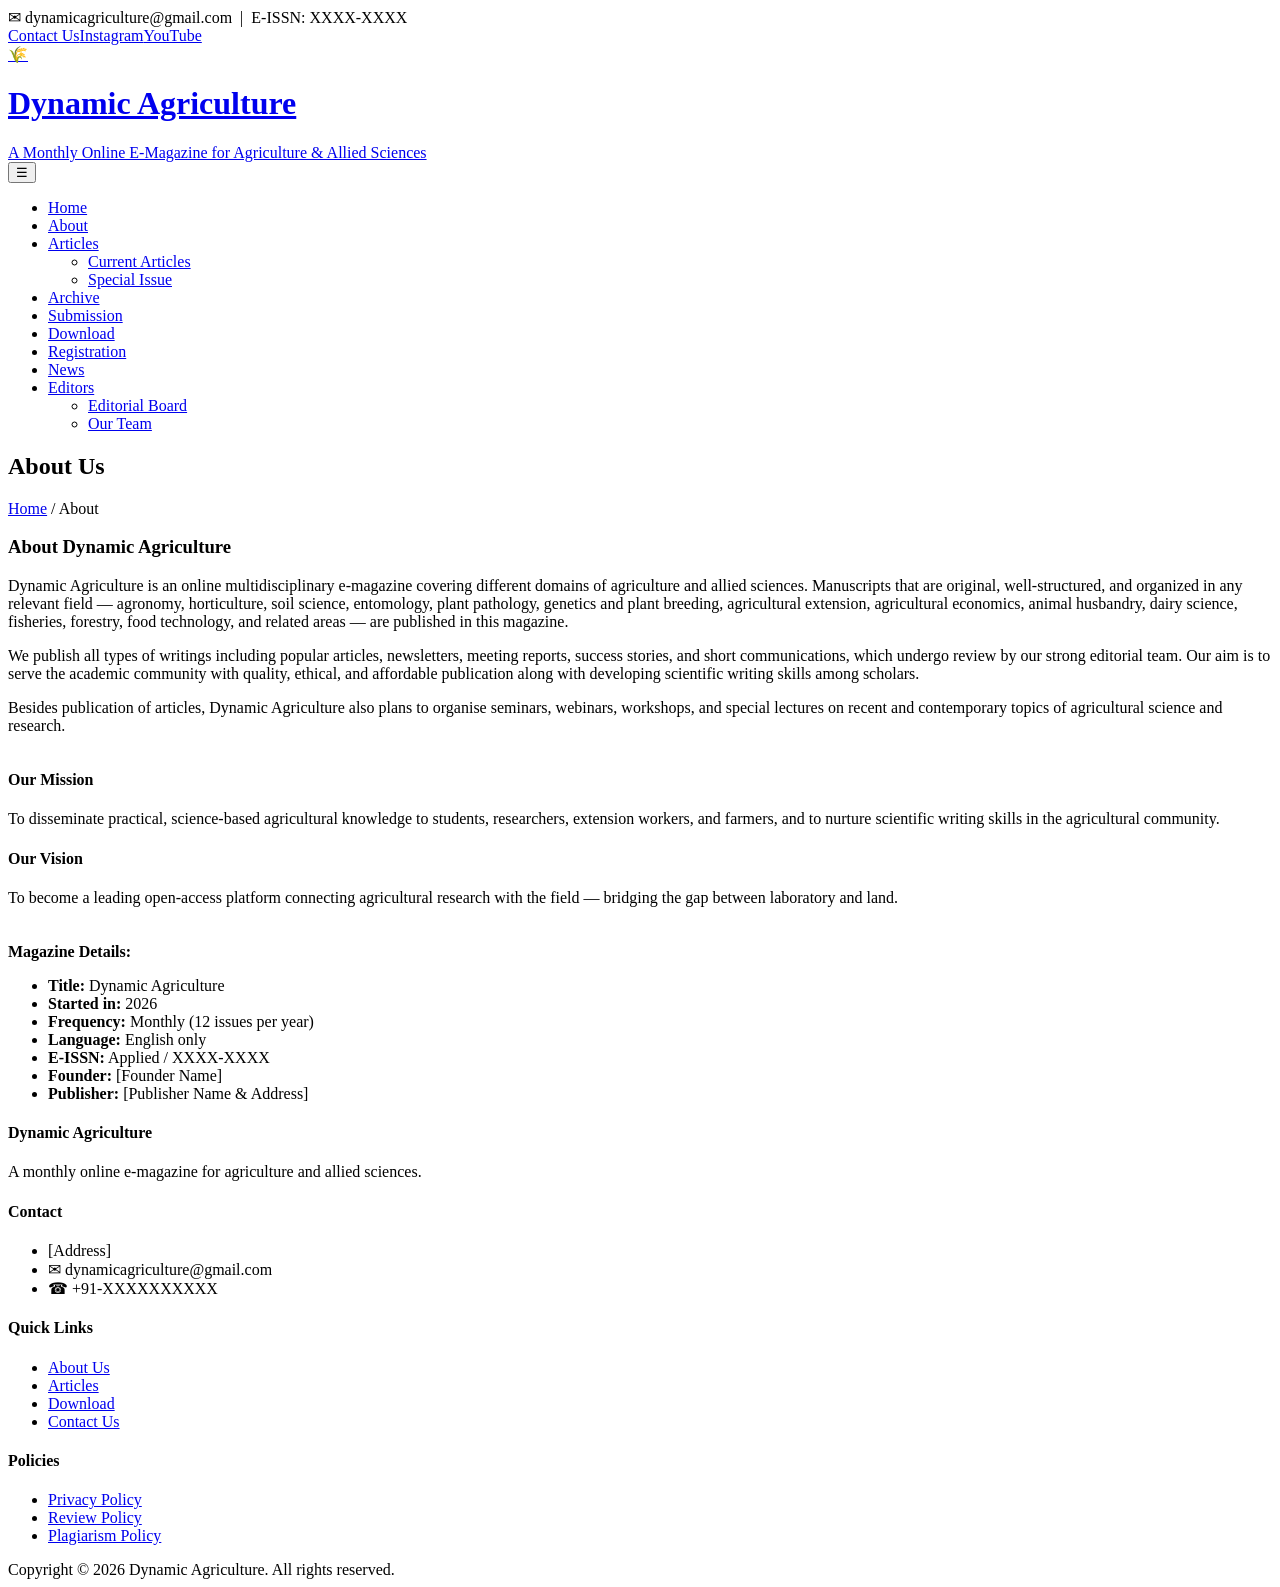
==== about.html @ 5841d405 "Add website pages" ====
<!DOCTYPE html>
<html lang="en">
<head>
<meta charset="UTF-8">
<meta name="viewport" content="width=device-width, initial-scale=1">
<title>About Us — Dynamic Agriculture</title>
<link rel="stylesheet" href="css/style.css">
</head>
<body>

<div class="topbar">
  <div class="container">
    <div>&#9993; dynamicagriculture@gmail.com &nbsp;|&nbsp; <span class="issn">E-ISSN: XXXX-XXXX</span></div>
    <div><a href="contact.html">Contact Us</a><a href="#">Instagram</a><a href="#">YouTube</a></div>
  </div>
</div>

<header class="site-header">
  <div class="container header-inner">
    <a class="brand" href="index.html">
      <div class="logo-mark">&#127806;</div>
      <div><h1>Dynamic Agriculture</h1><div class="tagline">A Monthly Online E-Magazine for Agriculture &amp; Allied Sciences</div></div>
    </a>
    <button class="nav-toggle" aria-label="Menu">&#9776;</button>
    <nav class="main-nav">
      <ul>
        <li><a href="index.html">Home</a></li>
        <li><a href="about.html">About</a></li>
        <li><a href="articles.html">Articles</a>
          <ul class="dropdown"><li><a href="articles.html">Current Articles</a></li><li><a href="articles.html#special">Special Issue</a></li></ul>
        </li>
        <li><a href="archive.html">Archive</a></li>
        <li><a href="submission.html">Submission</a></li>
        <li><a href="download.html">Download</a></li>
        <li><a href="registration.html">Registration</a></li>
        <li><a href="news.html">News</a></li>
        <li><a href="editorial-board.html">Editors</a>
          <ul class="dropdown"><li><a href="editorial-board.html">Editorial Board</a></li><li><a href="team.html">Our Team</a></li></ul>
        </li>
      </ul>
    </nav>
  </div>
</header>

<div class="page-banner">
  <h2>About Us</h2>
  <div class="crumbs"><a href="index.html">Home</a> / About</div>
</div>

<section class="section">
  <div class="container">
    <div class="section-title"><h3>About Dynamic Agriculture</h3></div>
    <p>Dynamic Agriculture is an online multidisciplinary e-magazine covering different domains of agriculture and allied sciences. Manuscripts that are original, well-structured, and organized in any relevant field — agronomy, horticulture, soil science, entomology, plant pathology, genetics and plant breeding, agricultural extension, agricultural economics, animal husbandry, dairy science, fisheries, forestry, food technology, and related areas — are published in this magazine.</p>
    <p style="margin-top:12px;">We publish all types of writings including popular articles, newsletters, meeting reports, success stories, and short communications, which undergo review by our strong editorial team. Our aim is to serve the academic community with quality, ethical, and affordable publication along with developing scientific writing skills among scholars.</p>
    <p style="margin-top:12px;">Besides publication of articles, Dynamic Agriculture also plans to organise seminars, webinars, workshops, and special lectures on recent and contemporary topics of agricultural science and research.</p>

    <div class="grid grid-2" style="margin-top:36px;">
      <div class="card">
        <h4>Our Mission</h4>
        <p>To disseminate practical, science-based agricultural knowledge to students, researchers, extension workers, and farmers, and to nurture scientific writing skills in the agricultural community.</p>
      </div>
      <div class="card">
        <h4>Our Vision</h4>
        <p>To become a leading open-access platform connecting agricultural research with the field — bridging the gap between laboratory and land.</p>
      </div>
    </div>

    <div class="notice green" style="margin-top:36px;">
      <strong>Magazine Details:</strong>
      <ul class="info-list">
        <li><strong>Title:</strong> Dynamic Agriculture</li>
        <li><strong>Started in:</strong> 2026</li>
        <li><strong>Frequency:</strong> Monthly (12 issues per year)</li>
        <li><strong>Language:</strong> English only</li>
        <li><strong>E-ISSN:</strong> Applied / XXXX-XXXX</li>
        <li><strong>Founder:</strong> [Founder Name]</li>
        <li><strong>Publisher:</strong> [Publisher Name &amp; Address]</li>
      </ul>
    </div>
  </div>
</section>

<footer class="site-footer">
  <div class="container">
    <div class="footer-grid">
      <div><h4>Dynamic Agriculture</h4><p>A monthly online e-magazine for agriculture and allied sciences.</p></div>
      <div><h4>Contact</h4><ul><li>[Address]</li><li>&#9993; dynamicagriculture@gmail.com</li><li>&#9742; +91-XXXXXXXXXX</li></ul></div>
      <div><h4>Quick Links</h4><ul><li><a href="about.html">About Us</a></li><li><a href="articles.html">Articles</a></li><li><a href="download.html">Download</a></li><li><a href="contact.html">Contact Us</a></li></ul></div>
      <div><h4>Policies</h4><ul><li><a href="privacy-policy.html">Privacy Policy</a></li><li><a href="review-policy.html">Review Policy</a></li><li><a href="plagiarism-policy.html">Plagiarism Policy</a></li></ul></div>
    </div>
  </div>
  <div class="footer-bottom">Copyright &copy; 2026 Dynamic Agriculture. All rights reserved.</div>
</footer>

<script src="js/main.js"></script>
</body>
</html>
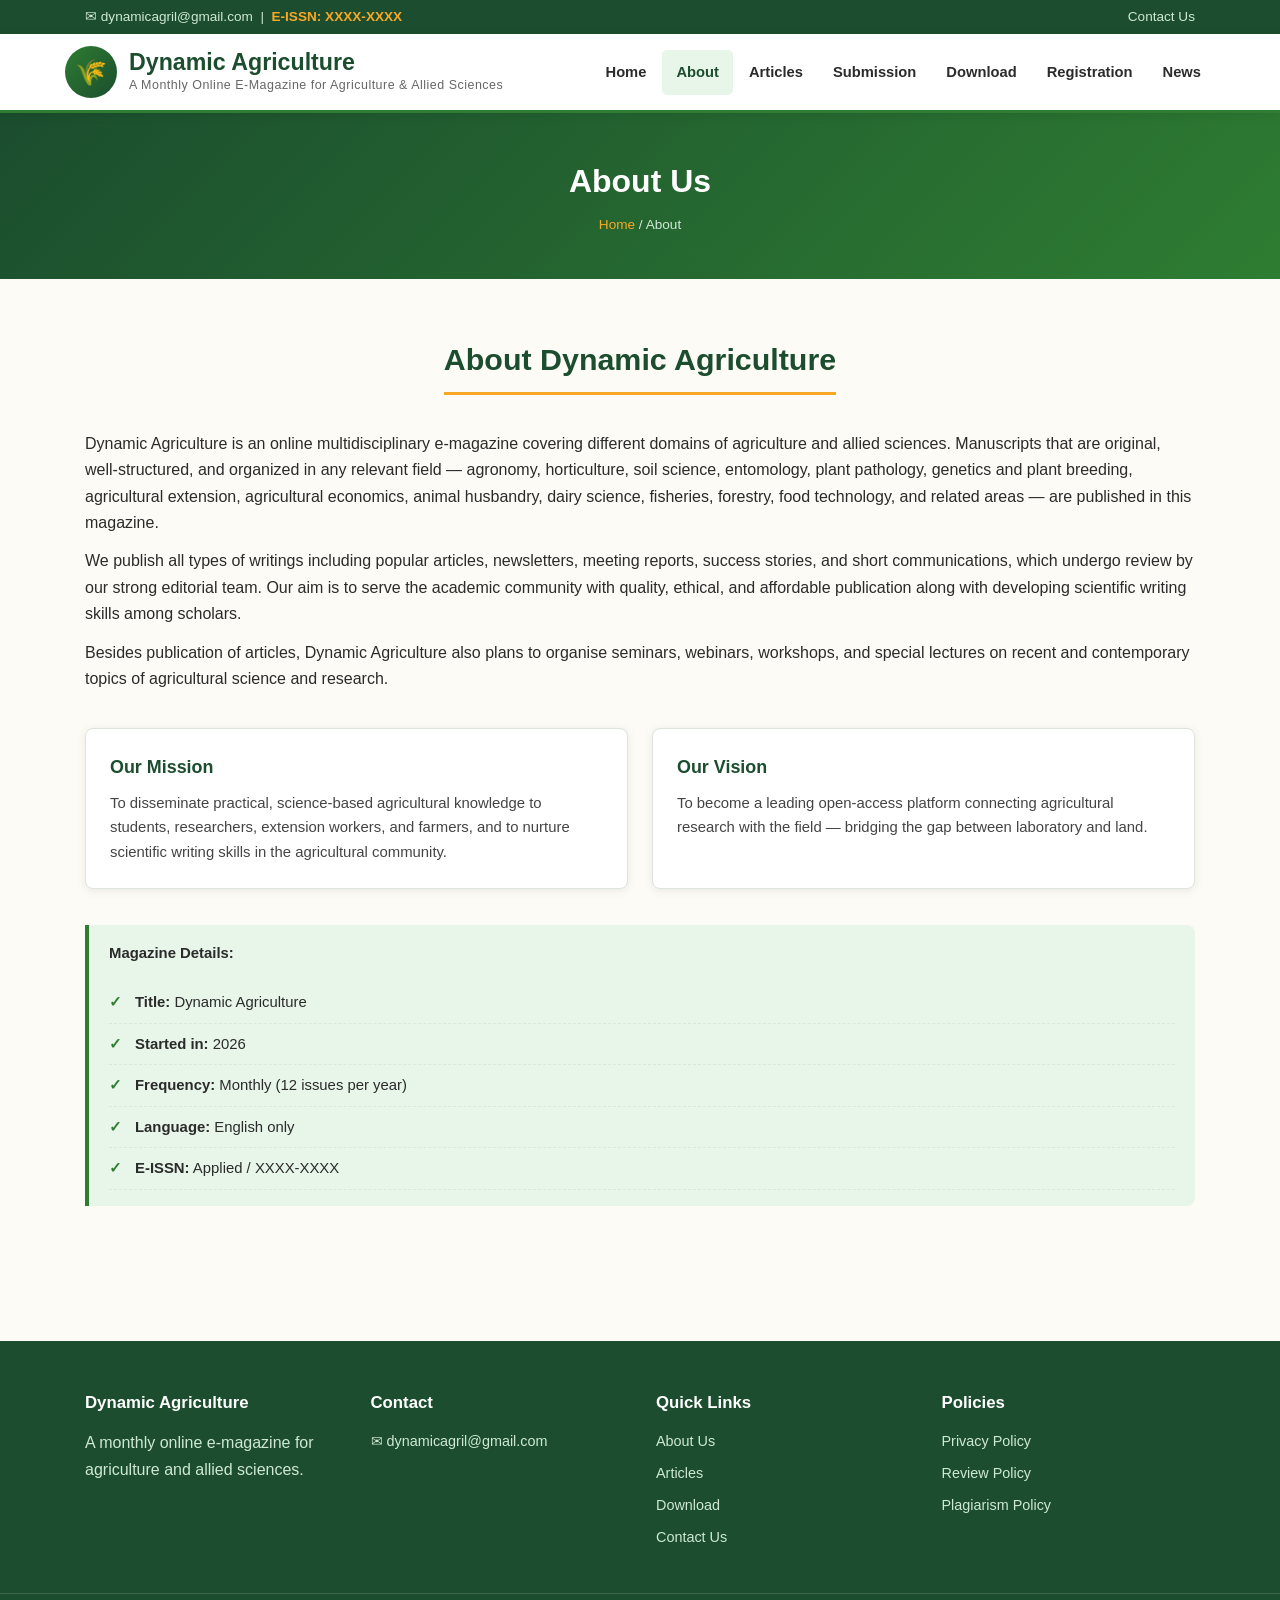
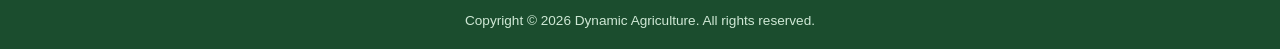
==== commit 3ce6dd15: "Update site: new email, author guidelines, submission portal, registration form; remove archive/edit" ====
--- a/about.html
+++ b/about.html
@@ -10,8 +10,8 @@
 
 <div class="topbar">
   <div class="container">
-    <div>&#9993; dynamicagriculture@gmail.com &nbsp;|&nbsp; <span class="issn">E-ISSN: XXXX-XXXX</span></div>
-    <div><a href="contact.html">Contact Us</a><a href="#">Instagram</a><a href="#">YouTube</a></div>
+    <div>&#9993; dynamicagril@gmail.com &nbsp;|&nbsp; <span class="issn">E-ISSN: XXXX-XXXX</span></div>
+    <div><a href="contact.html">Contact Us</a></div>
   </div>
 </div>
 
@@ -29,14 +29,10 @@
         <li><a href="articles.html">Articles</a>
           <ul class="dropdown"><li><a href="articles.html">Current Articles</a></li><li><a href="articles.html#special">Special Issue</a></li></ul>
         </li>
-        <li><a href="archive.html">Archive</a></li>
         <li><a href="submission.html">Submission</a></li>
         <li><a href="download.html">Download</a></li>
         <li><a href="registration.html">Registration</a></li>
         <li><a href="news.html">News</a></li>
-        <li><a href="editorial-board.html">Editors</a>
-          <ul class="dropdown"><li><a href="editorial-board.html">Editorial Board</a></li><li><a href="team.html">Our Team</a></li></ul>
-        </li>
       </ul>
     </nav>
   </div>
@@ -73,8 +69,6 @@
         <li><strong>Frequency:</strong> Monthly (12 issues per year)</li>
         <li><strong>Language:</strong> English only</li>
         <li><strong>E-ISSN:</strong> Applied / XXXX-XXXX</li>
-        <li><strong>Founder:</strong> [Founder Name]</li>
-        <li><strong>Publisher:</strong> [Publisher Name &amp; Address]</li>
       </ul>
     </div>
   </div>
@@ -84,7 +78,7 @@
   <div class="container">
     <div class="footer-grid">
       <div><h4>Dynamic Agriculture</h4><p>A monthly online e-magazine for agriculture and allied sciences.</p></div>
-      <div><h4>Contact</h4><ul><li>[Address]</li><li>&#9993; dynamicagriculture@gmail.com</li><li>&#9742; +91-XXXXXXXXXX</li></ul></div>
+      <div><h4>Contact</h4><ul><li>&#9993; dynamicagril@gmail.com</li></ul></div>
       <div><h4>Quick Links</h4><ul><li><a href="about.html">About Us</a></li><li><a href="articles.html">Articles</a></li><li><a href="download.html">Download</a></li><li><a href="contact.html">Contact Us</a></li></ul></div>
       <div><h4>Policies</h4><ul><li><a href="privacy-policy.html">Privacy Policy</a></li><li><a href="review-policy.html">Review Policy</a></li><li><a href="plagiarism-policy.html">Plagiarism Policy</a></li></ul></div>
     </div>
--- a/css/style.css
+++ b/css/style.css
@@ -0,0 +1,395 @@
+/* ============================================
+   Dynamic Agriculture — E-Magazine Stylesheet
+   Green agriculture theme
+   ============================================ */
+
+:root {
+  --green-dark: #1b4d2e;
+  --green: #2e7d32;
+  --green-light: #4caf50;
+  --green-pale: #e8f5e9;
+  --earth: #795548;
+  --gold: #f9a825;
+  --cream: #fdfbf5;
+  --text: #2b2b2b;
+  --text-light: #666;
+  --white: #ffffff;
+  --border: #dde5dd;
+  --shadow: 0 2px 10px rgba(0, 0, 0, 0.08);
+  --radius: 8px;
+  font-size: 16px;
+}
+
+* { margin: 0; padding: 0; box-sizing: border-box; }
+
+body {
+  font-family: 'Segoe UI', 'Helvetica Neue', Arial, sans-serif;
+  color: var(--text);
+  background: var(--cream);
+  line-height: 1.65;
+}
+
+img { max-width: 100%; display: block; }
+a { color: var(--green); text-decoration: none; }
+a:hover { color: var(--green-dark); }
+
+.container { max-width: 1150px; margin: 0 auto; padding: 0 20px; }
+
+/* ---------- Top bar ---------- */
+.topbar {
+  background: var(--green-dark);
+  color: #cfe8d5;
+  font-size: 0.85rem;
+  padding: 6px 0;
+}
+.topbar .container {
+  display: flex;
+  justify-content: space-between;
+  align-items: center;
+  flex-wrap: wrap;
+  gap: 8px;
+}
+.topbar a { color: #cfe8d5; margin-left: 14px; }
+.topbar a:hover { color: var(--white); }
+.topbar .issn { font-weight: 600; color: var(--gold); }
+
+/* ---------- Header ---------- */
+header.site-header {
+  background: var(--white);
+  border-bottom: 3px solid var(--green);
+  box-shadow: var(--shadow);
+  position: sticky;
+  top: 0;
+  z-index: 100;
+}
+.header-inner {
+  display: flex;
+  align-items: center;
+  justify-content: space-between;
+  padding: 12px 0;
+  flex-wrap: wrap;
+  gap: 10px;
+}
+.brand { display: flex; align-items: center; gap: 12px; }
+.brand .logo-mark {
+  width: 52px; height: 52px;
+  background: linear-gradient(135deg, var(--green) 0%, var(--green-dark) 100%);
+  border-radius: 50%;
+  display: flex; align-items: center; justify-content: center;
+  color: var(--white); font-size: 1.6rem;
+  flex-shrink: 0;
+}
+.brand h1 {
+  font-size: 1.45rem;
+  color: var(--green-dark);
+  line-height: 1.15;
+}
+.brand .tagline { font-size: 0.78rem; color: var(--text-light); letter-spacing: 0.5px; }
+
+/* ---------- Navigation ---------- */
+nav.main-nav ul {
+  list-style: none;
+  display: flex;
+  flex-wrap: wrap;
+  gap: 2px;
+}
+nav.main-nav > ul > li { position: relative; }
+nav.main-nav a {
+  display: block;
+  padding: 10px 14px;
+  color: var(--text);
+  font-weight: 600;
+  font-size: 0.92rem;
+  border-radius: 5px;
+}
+nav.main-nav a:hover, nav.main-nav a.active {
+  background: var(--green-pale);
+  color: var(--green-dark);
+}
+nav.main-nav .dropdown {
+  display: none;
+  position: absolute;
+  top: 100%; left: 0;
+  background: var(--white);
+  min-width: 190px;
+  box-shadow: var(--shadow);
+  border: 1px solid var(--border);
+  border-radius: var(--radius);
+  padding: 6px;
+  z-index: 200;
+}
+nav.main-nav li:hover .dropdown { display: block; }
+.nav-toggle {
+  display: none;
+  background: var(--green);
+  color: var(--white);
+  border: none;
+  font-size: 1.3rem;
+  padding: 8px 14px;
+  border-radius: 5px;
+  cursor: pointer;
+}
+
+/* ---------- Hero ---------- */
+.hero {
+  background: linear-gradient(rgba(21, 61, 35, 0.82), rgba(21, 61, 35, 0.82)),
+    linear-gradient(135deg, #2e7d32, #1b4d2e);
+  color: var(--white);
+  text-align: center;
+  padding: 70px 20px;
+}
+.hero h2 { font-size: 2.4rem; margin-bottom: 12px; }
+.hero p { font-size: 1.1rem; max-width: 720px; margin: 0 auto 24px; color: #dcedde; }
+.btn {
+  display: inline-block;
+  background: var(--gold);
+  color: #3d2c00;
+  font-weight: 700;
+  padding: 12px 28px;
+  border-radius: 30px;
+  transition: transform 0.15s ease;
+}
+.btn:hover { transform: translateY(-2px); color: #3d2c00; }
+.btn.btn-outline {
+  background: transparent;
+  border: 2px solid var(--white);
+  color: var(--white);
+  margin-left: 10px;
+}
+
+/* ---------- Announcement ticker ---------- */
+.announcement-bar {
+  background: var(--gold);
+  color: #3d2c00;
+  padding: 9px 0;
+  font-size: 0.92rem;
+  overflow: hidden;
+  white-space: nowrap;
+}
+.announcement-bar .container { display: flex; align-items: center; gap: 12px; }
+.announcement-bar .label {
+  background: var(--green-dark);
+  color: var(--white);
+  padding: 2px 12px;
+  border-radius: 20px;
+  font-weight: 700;
+  font-size: 0.78rem;
+  flex-shrink: 0;
+}
+.marquee { overflow: hidden; flex: 1; }
+.marquee span {
+  display: inline-block;
+  animation: scroll-left 25s linear infinite;
+  padding-left: 100%;
+}
+@keyframes scroll-left {
+  to { transform: translateX(-100%); }
+}
+
+/* ---------- Sections ---------- */
+section.section { padding: 55px 0; }
+section.section.alt { background: var(--green-pale); }
+.section-title {
+  text-align: center;
+  margin-bottom: 36px;
+}
+.section-title h3 {
+  font-size: 1.9rem;
+  color: var(--green-dark);
+  display: inline-block;
+  border-bottom: 3px solid var(--gold);
+  padding-bottom: 8px;
+}
+.section-title p { color: var(--text-light); margin-top: 8px; }
+
+/* ---------- Cards ---------- */
+.grid { display: grid; gap: 24px; }
+.grid-2 { grid-template-columns: repeat(auto-fit, minmax(310px, 1fr)); }
+.grid-3 { grid-template-columns: repeat(auto-fit, minmax(280px, 1fr)); }
+.grid-4 { grid-template-columns: repeat(auto-fit, minmax(210px, 1fr)); }
+
+.card {
+  background: var(--white);
+  border: 1px solid var(--border);
+  border-radius: var(--radius);
+  box-shadow: var(--shadow);
+  padding: 24px;
+  transition: transform 0.15s ease, box-shadow 0.15s ease;
+}
+.card:hover { transform: translateY(-3px); box-shadow: 0 6px 18px rgba(0,0,0,0.12); }
+.card h4 { color: var(--green-dark); margin-bottom: 8px; font-size: 1.12rem; }
+.card .meta { font-size: 0.83rem; color: var(--text-light); margin-bottom: 10px; }
+.card p { font-size: 0.93rem; color: #444; }
+.card .read-more {
+  display: inline-block;
+  margin-top: 12px;
+  font-weight: 700;
+  font-size: 0.88rem;
+}
+.badge {
+  display: inline-block;
+  background: var(--green-pale);
+  color: var(--green-dark);
+  font-size: 0.75rem;
+  font-weight: 700;
+  padding: 3px 10px;
+  border-radius: 20px;
+  margin-bottom: 10px;
+}
+
+/* ---------- About / info box ---------- */
+.info-list { list-style: none; margin-top: 16px; }
+.info-list li {
+  padding: 8px 0 8px 26px;
+  position: relative;
+  border-bottom: 1px dashed var(--border);
+}
+.info-list li::before {
+  content: "\2713";
+  position: absolute;
+  left: 0;
+  color: var(--green);
+  font-weight: 700;
+}
+
+/* ---------- Editorial board ---------- */
+.member { text-align: center; }
+.member .avatar {
+  width: 96px; height: 96px;
+  margin: 0 auto 14px;
+  border-radius: 50%;
+  background: linear-gradient(135deg, var(--green-light), var(--green-dark));
+  color: var(--white);
+  display: flex; align-items: center; justify-content: center;
+  font-size: 2rem; font-weight: 700;
+}
+.member .role { color: var(--gold); font-weight: 700; font-size: 0.85rem; text-transform: uppercase; letter-spacing: 0.5px; }
+.member .affil { font-size: 0.85rem; color: var(--text-light); }
+
+/* ---------- Tables ---------- */
+table.data-table {
+  width: 100%;
+  border-collapse: collapse;
+  background: var(--white);
+  box-shadow: var(--shadow);
+  border-radius: var(--radius);
+  overflow: hidden;
+}
+.data-table th {
+  background: var(--green-dark);
+  color: var(--white);
+  text-align: left;
+  padding: 12px 16px;
+  font-size: 0.9rem;
+}
+.data-table td { padding: 11px 16px; border-bottom: 1px solid var(--border); font-size: 0.92rem; }
+.data-table tr:nth-child(even) { background: #f6faf6; }
+.data-table tr:hover { background: var(--green-pale); }
+
+/* ---------- Archive accordion ---------- */
+.accordion-item { margin-bottom: 10px; border: 1px solid var(--border); border-radius: var(--radius); overflow: hidden; background: var(--white); }
+.accordion-header {
+  width: 100%;
+  background: var(--white);
+  border: none;
+  padding: 15px 20px;
+  font-size: 1rem;
+  font-weight: 700;
+  color: var(--green-dark);
+  text-align: left;
+  cursor: pointer;
+  display: flex;
+  justify-content: space-between;
+  align-items: center;
+}
+.accordion-header:hover { background: var(--green-pale); }
+.accordion-body { display: none; padding: 5px 20px 18px; }
+.accordion-item.open .accordion-body { display: block; }
+.accordion-header .chev { transition: transform 0.2s; }
+.accordion-item.open .chev { transform: rotate(180deg); }
+.issue-links { display: flex; flex-wrap: wrap; gap: 10px; margin-top: 8px; }
+.issue-links a {
+  background: var(--green-pale);
+  padding: 7px 16px;
+  border-radius: 20px;
+  font-size: 0.86rem;
+  font-weight: 600;
+}
+.issue-links a:hover { background: var(--green); color: var(--white); }
+
+/* ---------- Forms ---------- */
+.form-grid { display: grid; grid-template-columns: 1fr 1fr; gap: 16px; }
+.form-group { display: flex; flex-direction: column; }
+.form-group.full { grid-column: 1 / -1; }
+.form-group label { font-weight: 600; font-size: 0.9rem; margin-bottom: 6px; color: var(--green-dark); }
+.form-group input, .form-group select, .form-group textarea {
+  padding: 11px 14px;
+  border: 1px solid var(--border);
+  border-radius: 6px;
+  font-size: 0.95rem;
+  font-family: inherit;
+  background: var(--white);
+}
+.form-group input:focus, .form-group select:focus, .form-group textarea:focus {
+  outline: 2px solid var(--green-light);
+  border-color: var(--green);
+}
+button.btn { border: none; cursor: pointer; font-size: 1rem; }
+
+/* ---------- Alerts / notices ---------- */
+.notice {
+  background: #fff8e1;
+  border-left: 4px solid var(--gold);
+  padding: 16px 20px;
+  border-radius: 0 var(--radius) var(--radius) 0;
+  margin: 20px 0;
+  font-size: 0.93rem;
+}
+.notice.green { background: var(--green-pale); border-color: var(--green); }
+
+/* ---------- Page banner ---------- */
+.page-banner {
+  background: linear-gradient(135deg, var(--green-dark), var(--green));
+  color: var(--white);
+  padding: 42px 0;
+  text-align: center;
+}
+.page-banner h2 { font-size: 2rem; }
+.page-banner .crumbs { font-size: 0.85rem; color: #cfe8d5; margin-top: 6px; }
+.page-banner .crumbs a { color: var(--gold); }
+
+/* ---------- Stats strip ---------- */
+.stats-strip { display: grid; grid-template-columns: repeat(auto-fit, minmax(160px, 1fr)); gap: 20px; text-align: center; }
+.stat h4 { font-size: 2.1rem; color: var(--green-dark); }
+.stat p { color: var(--text-light); font-size: 0.9rem; }
+
+/* ---------- Footer ---------- */
+footer.site-footer {
+  background: var(--green-dark);
+  color: #cfe8d5;
+  padding: 48px 0 0;
+  margin-top: 60px;
+}
+.footer-grid { display: grid; grid-template-columns: repeat(auto-fit, minmax(230px, 1fr)); gap: 32px; padding-bottom: 36px; }
+.footer-grid h4 { color: var(--white); margin-bottom: 14px; font-size: 1.05rem; }
+.footer-grid ul { list-style: none; }
+.footer-grid li { margin-bottom: 8px; font-size: 0.9rem; }
+.footer-grid a { color: #cfe8d5; }
+.footer-grid a:hover { color: var(--gold); }
+.footer-bottom {
+  border-top: 1px solid rgba(255,255,255,0.15);
+  padding: 16px 0;
+  text-align: center;
+  font-size: 0.85rem;
+}
+
+/* ---------- Responsive ---------- */
+@media (max-width: 900px) {
+  .nav-toggle { display: block; }
+  nav.main-nav { display: none; width: 100%; }
+  nav.main-nav.open { display: block; }
+  nav.main-nav ul { flex-direction: column; }
+  nav.main-nav .dropdown { position: static; display: block; border: none; box-shadow: none; padding-left: 20px; }
+  .hero h2 { font-size: 1.7rem; }
+  .form-grid { grid-template-columns: 1fr; }
+}
